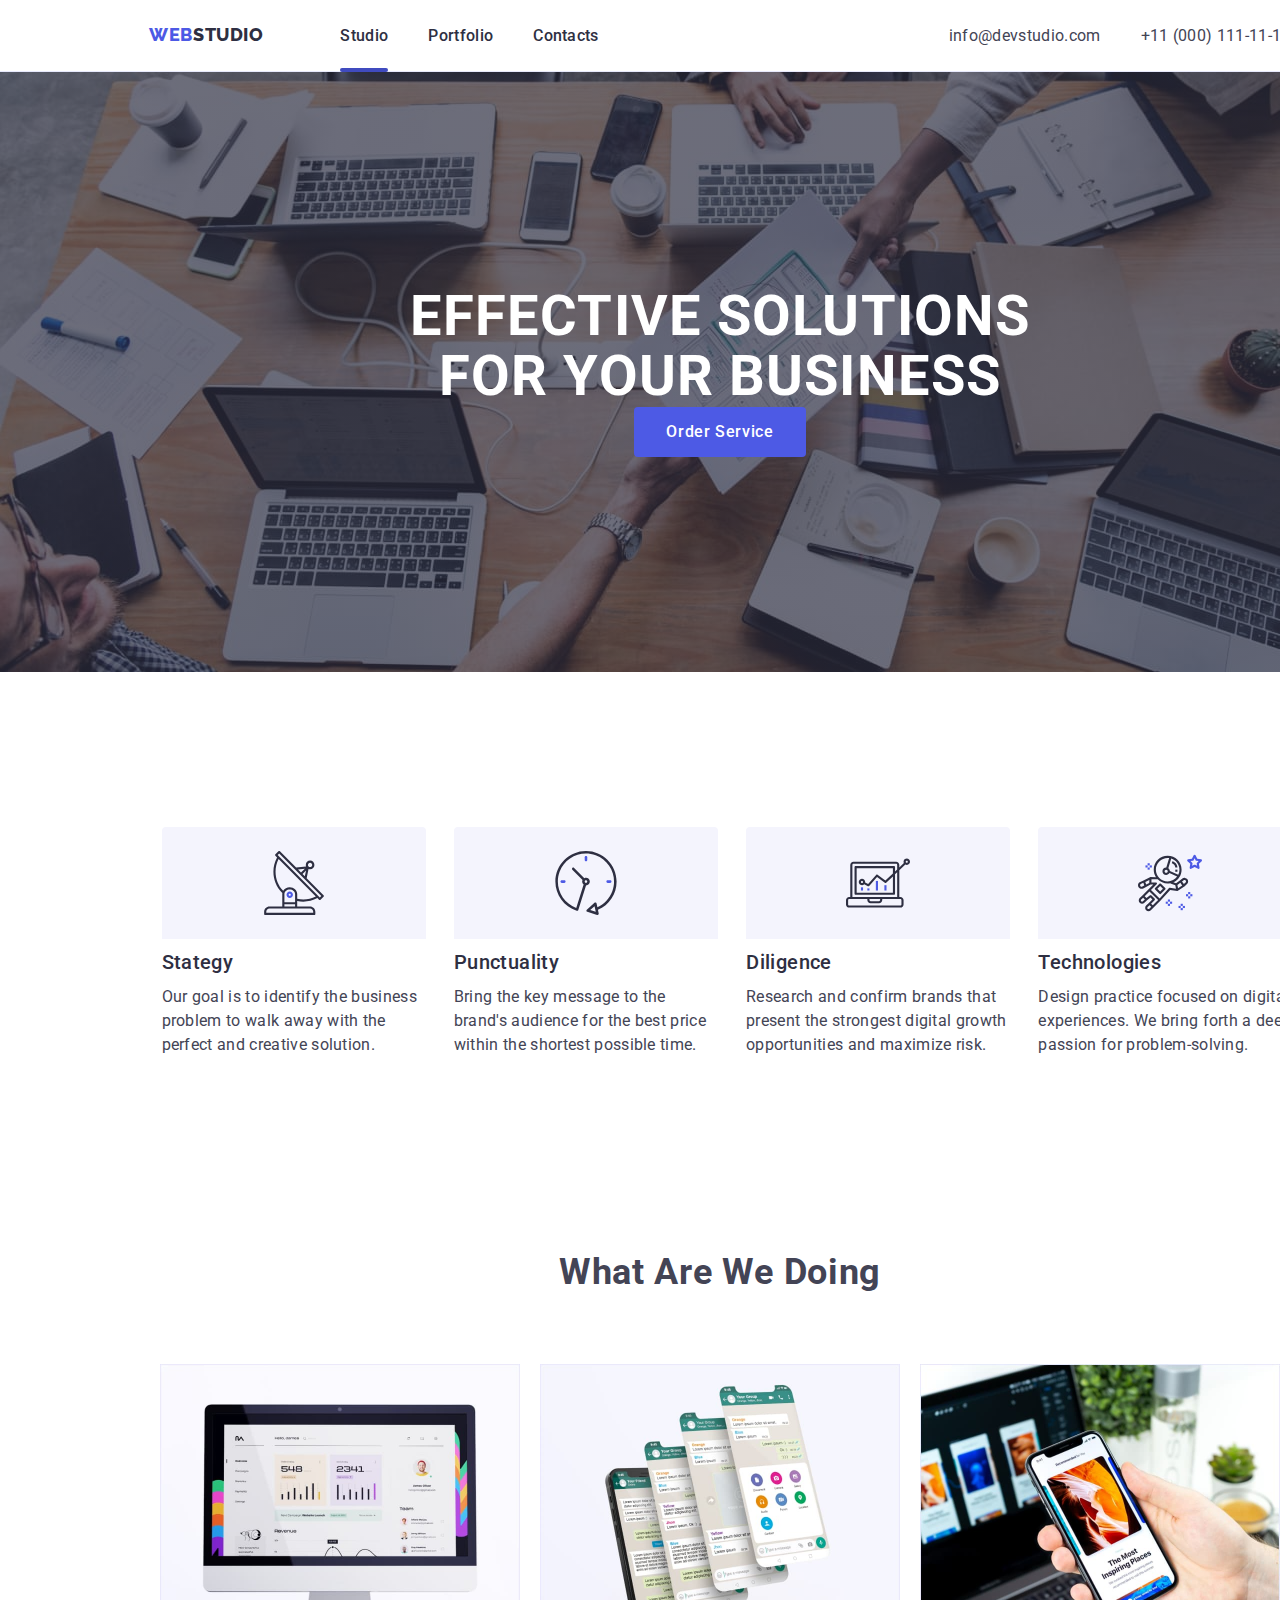
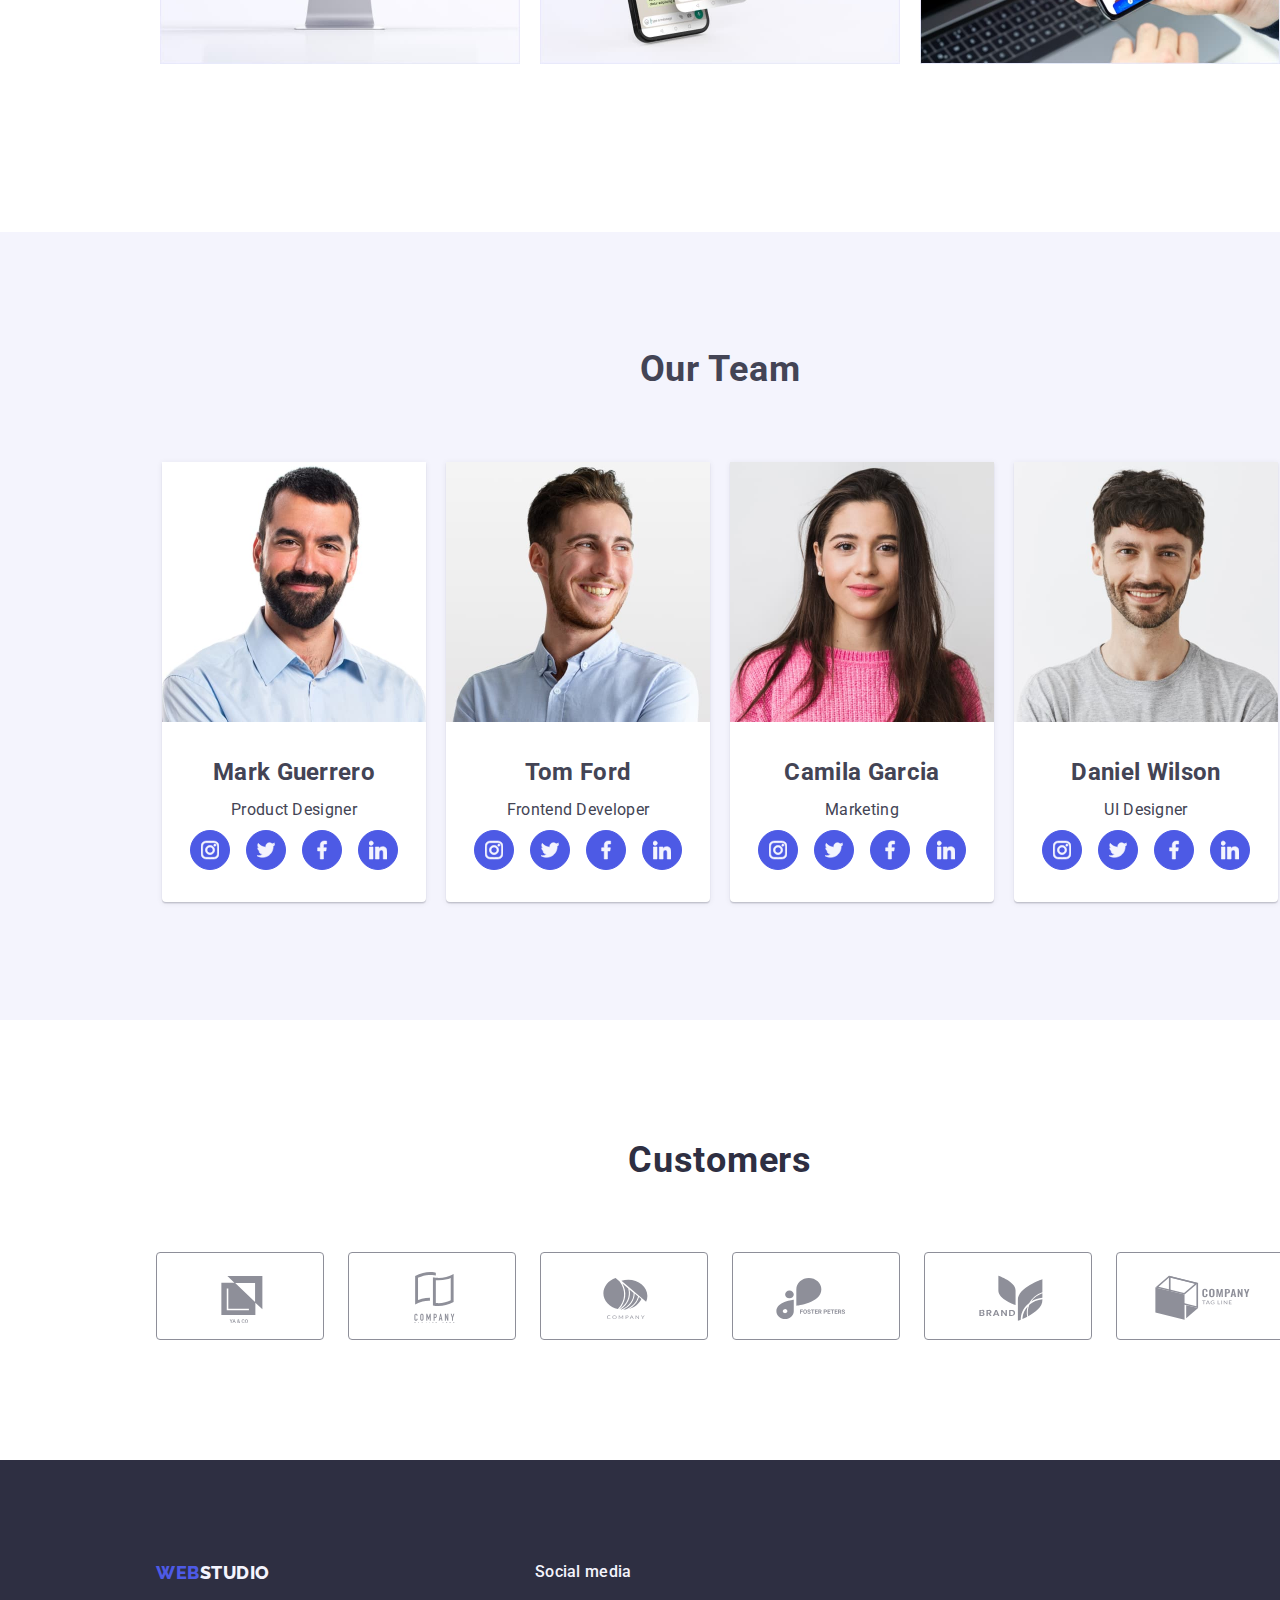
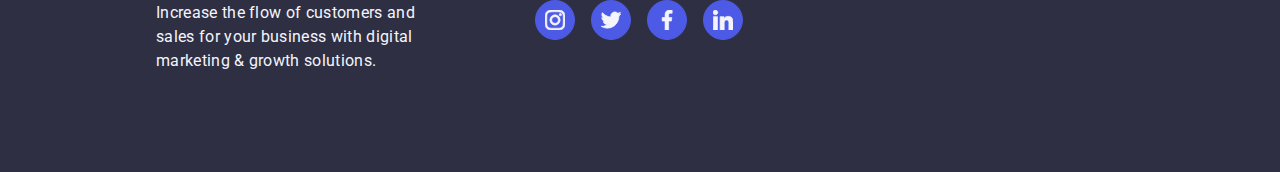
==== index.html @ 55adcffd "Initial commit" ====
<!DOCTYPE html>
<html lang="en">
<head>
    <meta charset="UTF-8">
    <meta name="viewport" content="width=device-width, initial-scale=1.0">
        <title>WebStudio</title>
        <link href="https://fonts.googleapis.com/css2?family=Raleway:wght@800&family=Roboto:wght@400;500;700;900&display=swap" rel="stylesheet">
        
        <link rel="stylesheet" href="https://cdnjs.cloudflare.com/ajax/libs/modern-normalize/2.0.0/modern-normalize.min.css"/>

        <link rel="stylesheet" href="./css/style.css">
    </head>
    <body>
    <header>
        <div class="navigation">
            <nav class="nav-parent">
            <!-- logo -->
                <a href="index.html" target="_parent" class="logo"
                ><span>WEB</span
                    ><span>STUDIO</span></a>
            <!-- navigation -->
            <ul class="nav-list">
                <li>
                    <a href="index.html" target="_parent" class="link nav-link-active"
                    >Studio</a>
                    <div class="underline"></div>
                </li>
                <li>
                    <a href="portfolio.html" target="_parent" class="link nav-link"
                    >Portfolio</a>
                    <div class="underline"></div>
                </li>
                <li>
                    <a href="contact.html" target="_parent" class="link nav-link"
                    >Contacts</a>
                    <div class="underline"></div>
                </li>
            </ul>
            </nav>
            <!-- navigation contact -->
            <ul class="nav-contact">
                <li>
                    <a href="mailto:info@devstudio" target="_parent" class="link"
                    >info@devstudio.com</a>
                </li>
                <li>
                    <a href="tel:+110001111111" target="_parent" class="link"
                    >+11 (000) 111-11-11</a>
                </li>
            </ul>
        </div>
    </header>
    <!--- Main body of page -->
    <main>
    <section class="hero">
        <h1 class="hero-text">
            Effective Solutions <br>
            for Your Business
        </h1>
        <button type="button" class="hero-btn data-modal-open">Order Service</button>
        <div class="data-modal is-hidden">
            <div class="modal-content">
                <span class="data-modal-close">&times;</span>
                <p>Lorem ipsum dolor sit amet consectetur 
                    adipisicing elit. Modi, deserunt soluta ipsum voluptas 
                    nesciunt facilis harum maiores eius dolor voluptates 
                    recusandae est in et placeat adipisci eaque nostrum 
                    accusamus quia!</p>

            </div>
        </div>
    </section>
    <!--- section 1 -->
    <section class="body-text">
        <ul class="body-text-list">
            <li>
                <div class="body-img">
                    <svg class="icons-body">
                        <use href="./images/icons.svg#icon-antenna" width="64" height="64"></use>
                    </svg>
                </div>
                <h3>Stategy</h3>
                <p>Our goal is to identify the business problem to walk away with the perfect and creative solution.</p>
            </li>
            <li>
                <div class="body-img">
                    <svg class="icons-body">
                        <use href="./images/icons.svg#icon-clock" width="64" height="64"></use>
                    </svg>
                </div>
                <h3>Punctuality</h3>
                <p>Bring the key message to the brand's audience for the best price within the shortest possible time.</p>
            </li>
            <li>
                <div class="body-img">
                    <svg class="icons-body">
                        <use href="./images/icons.svg#icon-diagram" width="64" height="64"></use>
                    </svg>
                </div>
                <h3>Diligence</h3>
                <p>Research and confirm brands that present the strongest digital growth opportunities and maximize risk.</p>
            </li>
            <li>
                <div class="body-img">
                    <svg class="icons-body">
                        <use href="./images/icons.svg#icon-astronaut" width="64" height="64"></use>
                    </svg>
                </div>
                <h3>Technologies</h3>
                <p>Design practice focused on digital experiences. We bring forth a deep passion for problem-solving.</p>
            </li>
        </ul>
    </section>
    <!--- section 2 -->
    <section class="body-feature">
        <h2 class="body-head">What are we doing</h2>
        <ul class="body-feature-list">
            <li>
                <img src="images/computer.jpg" alt="computer" height="300" width="360">
            </li>
            <li>
                <img src="images/cellphone.jpg" alt=" cellphone" height="300" width="360">
            </li>
            <li>
                <img src="images/phone-laptop.jpg" alt="phone-laptop" height="300" width="360">
            </li>
        </ul>
    </section>
    <!--- section 3-->
    <section class="body-team">
        <h2 class="body-head head-team">Our Team</h2>
        <ul class="body-team-list">
            <li class="image-list">
                <img src="images/mark-guerrero.jpg" alt="Mark Guerrero" height="260" width="264">
                <div class="image-disc">
                    <h2>Mark Guerrero</h2>
                    <p>Product Designer</p>
                    <ul class="team-social">
                        <li>
                            <a href="" class="social-icon team-icon">
                                <svg class="icons-team">
                                    <use href="./images/icons.svg#icon-instagram" ></use>
                                </svg>
                            </a>
                        </li>
                        <li>
                            <a href="" class="social-icon team-icon">
                                <svg class="icons-team">
                                    <use href="./images/icons.svg#icon-twitter" ></use>
                                </svg>
                            </a>
                        </li>
                        <li>
                            <a href="" class="social-icon team-icon">
                                <svg class="icons-team">
                                    <use href="./images/icons.svg#icon-facebook" ></use>
                                </svg>
                            </a>
                        </li>
                        <li>
                            <a href="" class="social-icon team-icon">
                                <svg class="icons-team">
                                    <use href="./images/icons.svg#icon-linkedin" ></use>
                                </svg>
                            </a>
                        </li>
                    </ul>
                </div>
            </li>
            <li class="image-list">
                <img src="images/tom-ford.jpg" alt="Tom Ford" height="260" width="264">
                <div class="image-disc">
                    <h2>Tom Ford</h2>
                    <p>Frontend Developer</p>
                    <ul class="team-social">
                        <li>
                            <a href="" class="social-icon team-icon">
                                <svg class="icons-team">
                                    <use href="./images/icons.svg#icon-instagram"></use>
                                </svg>
                            </a>
                        </li>
                        <li>
                            <a href="" class="social-icon team-icon">
                                <svg class="icons-team">
                                    <use href="./images/icons.svg#icon-twitter"></use>
                                </svg>
                            </a>
                        </li>
                        <li>
                            <a href="" class="social-icon team-icon">
                                <svg class="icons-team">
                                    <use href="./images/icons.svg#icon-facebook"></use>
                                </svg>
                            </a>
                        </li>
                        <li>
                            <a href="" class="social-icon team-icon">
                                <svg class="icons-team">
                                    <use href="./images/icons.svg#icon-linkedin"></use>
                                </svg>
                            </a>
                        </li>
                    </ul>
                </div>
            </li>
            <li class="image-list">
                <img src="images/camila-garcia.jpg" alt="Camila Garcia" height="260" width="264">
                <div class="image-disc">
                    <h2>Camila Garcia</h2>
                    <p>Marketing</p>
                    <ul class="team-social">
                        <li>
                            <a href="" class="social-icon team-icon">
                                <svg class="icons-team">
                                    <use href="./images/icons.svg#icon-instagram"></use>
                                </svg>
                            </a>
                        </li>
                        <li>
                            <a href="" class="social-icon team-icon">
                                <svg class="icons-team">
                                    <use href="./images/icons.svg#icon-twitter"></use>
                                </svg>
                            </a>
                        </li>
                        <li>
                            <a href="" class="social-icon team-icon">
                                <svg class="icons-team">
                                    <use href="./images/icons.svg#icon-facebook"></use>
                                </svg>
                            </a>
                        </li>
                        <li>
                            <a href="" class="social-icon team-icon">
                                <svg class="icons-team">
                                    <use href="./images/icons.svg#icon-linkedin"></use>
                                </svg>
                            </a>
                        </li>
                    </ul>
                </div>
            </li>
            <li class="image-list">
                <img src="images/daniel-wilson.jpg" alt="Daniel Wilson" height="260" width="264">
                <div class="image-disc">
                    <h2>Daniel Wilson</h2>
                    <p>UI Designer</p>
                    <ul class="team-social">
                        <li>
                            <a href="" class="social-icon team-icon">
                                <svg class="icons-team">
                                    <use href="./images/icons.svg#icon-instagram"></use>
                                </svg>
                            </a>
                        </li>
                        <li>
                            <a href="" class="social-icon team-icon">
                                <svg class="icons-team">
                                    <use href="./images/icons.svg#icon-twitter"></use>
                                </svg>
                            </a>
                        </li>
                        <li>
                            <a href="" class="social-icon team-icon">
                                <svg class="icons-team">
                                    <use href="./images/icons.svg#icon-facebook"></use>
                                </svg>
                            </a>
                        </li>
                        <li>
                            <a href="" class="social-icon team-icon">
                                <svg class="icons-team">
                                    <use href="./images/icons.svg#icon-linkedin"></use>
                                </svg>
                            </a>
                        </li>
                    </ul>
                </div>
            </li>
        </ul>
    </section>
    <!-- section 4 -->
    <section class="customer-section">
        <div class="customer-container">
            <h2 class="customer-head">customers</h2>
            <ul class="customer-list">
                <li>
                    <svg class="icons-customer">
                        <use href="./images/icons.svg#icon-customer-1" width="104" height="56"></use>
                    </svg>
                </li>
                <li>
                    <svg class="icons-customer">
                        <use href="./images/icons.svg#icon-customer-2" width="104" height="56"></use>
                    </svg>
                </li>
                <li>
                    <svg class="icons-customer">
                        <use href="./images/icons.svg#icon-customer-3" width="104" height="56"></use>
                    </svg>
                </li>
                <li>
                    <svg class="icons-customer">
                        <use href="./images/icons.svg#icon-customer-4" width="104" height="56"></use>
                    </svg>
                </li>
                <li>
                    <svg class="icons-customer">
                        <use href="./images/icons.svg#icon-customer-5" width="104" height="56"></use>
                    </svg>
                </li>
                <li>
                    <svg class="icons-customer">
                        <use href="./images/icons.svg#icon-customer-6" width="104" height="56"></use>
                    </svg>
                </li>
            </ul>
        </div>
    </section>
    </main>
    <!--- Footer -->
    <footer class="footer-page">
        <div class="footer">
            <a href="index.html" target="_parent" class="logo"
            ><span>WEB</span
                ><span>STUDIO</span></a>
            <p> Increase the flow of customers and <br>
                sales for your business with digital <br>
                marketing & growth solutions.
            </p>
        </div>
        <div class="social-container">
            <p class="social-head">Social media</p>
            <ul class="social-list">
                <li>
                    <a href="https://www.instagram.com/" class="social-icon footer-icon" target="_blank">
                        <svg class="icons">
                            <use href="./images/icons.svg#icon-instagram" ></use>
                        </svg>
                    </a>
                </li>
                <li>
                    <a href="https://twitter.com/?lang=en" class="social-icon footer-icon" target="_blank">
                        <svg class="icons">
                            <use href="./images/icons.svg#icon-twitter" ></use>
                        </svg>
                    </a>
                </li>
                <li>
                    <a href="https://www.facebook.com/" class="social-icon footer-icon" target="_blank">
                        <svg class="icons">
                            <use href="./images/icons.svg#icon-facebook" ></use>
                        </svg>
                    </a>
                </li>
                <li>
                    <a href="https://www.linkedin.com/" class="social-icon footer-icon" target="_blank">
                        <svg class="icons">
                            <use href="./images/icons.svg#icon-linkedin"></use>
                        </svg>
                    </a>
                </li>
                
            </ul>
        </div>
    </footer>
    <script src="./js/modal.js"></script>
    </body>
</html>
---- css/style.css ----
:root {
    --IRIS: #4D5AE5;
    --OCEAN: #404BBF;
    --button: #2f3eec;
    --NAVY-BLUE: #2E2F42;
    --CLOUD: #F4F4FD;
    --WHITE: #FFF;
    --SLATE: #434455;
    --ACTIVE: #ff0000;
    --CORNFLOWER: #E7E9FC;
    --GREY: rgba(46, 47, 66, 0.70);
    --GREEN: #31D0AA;
    --LIGHT-SLATE: #8E8F99;
    --DAIRY: #FCFCFC;
}

* {
    margin: 0;
    padding: 0;
}

/* start of general styling */
body {
    font-family: "Roboto", sans-serif;
    font-size: 16px;
    font-weight: 400;
    color: var(--SLATE);
    line-height: 1.5;
    letter-spacing: 0.32px;
    width: 1440px;
    /* height: 3200px; */
    margin: auto;
}

.logo {
    font-family: "Raleway", sans-serif;
    text-decoration: none;
    font-size: 18px;
    font-weight: 800;
    line-height: 1.16;
    letter-spacing: 0.54px;
    text-transform: uppercase;
}

.logo span:nth-child(1) {
    color: var(--IRIS);
}

.logo span:nth-child(2) {
    color: var(--NAVY-BLUE);
}

.nav-list,
.nav-contact,
.customer-list {
    margin: 0;
    list-style: none;
    padding-left: 0;
}

.nav-list .link {
    color: var(--NAVY-BLUE);
    text-decoration: none;
    font-weight: 500;
}

.nav-contact .link {
    color: var(--SLATE);
    text-decoration: none;
}

.link:hover,
.link:focus {
    color: var(--OCEAN);
    cursor: pointer;
    transition: 250ms ease-in-out;
    transition-timing-function: cubic-bezier(0.4, 0, 0.2, 1);
}

/* .nav-list {
    height: 48px;
} */

/* option 1 with margin-top 24px*/
/* .nav-list li {
    position: relative;
    overflow: hidden;
    margin: 0 auto;
}
.underline {
    position: absolute;
    width: 100%;
    height: 4px;
    bottom: 0;
    left: 0;
    border-radius: 2px;
    background: var(--OCEAN);
    transform: translatey(100%);
    transition: transform 250ms ease-in-out;
    transition-timing-function: cubic-bezier(0.4, 0, 0.2, 1);
}

.nav-list li:hover .underline {
    transform: translatey(0);
} */

/* option 2 */
.nav-link:hover {
    padding-bottom: 23px;
    border-radius: 2px;
    border-bottom: 4px solid var(--OCEAN);
    transition: transform 250ms ease-in-out;
    transition-timing-function: cubic-bezier(0.4, 0, 0.2, 1);
}

/* option 3 with margin-top 24px*/
/* .underline {
    display: flex;
    flex-direction: column; 
    gap: 20px;
    margin: 0;
    padding: 0;
}

.line {
    height: 4px;
    width: 100%;
    border-radius: 2px;
    background-color: var(--OCEAN);
    transition: transform 250ms ease-in-out;
    transition-timing-function: cubic-bezier(0.4, 0, 0.2, 1);
    visibility: hidden;
}
.underline:hover .line {
    visibility: visible;
} */

.nav-link-active::after {
    position: relative;
    content: " ";
    display: flex;
    height: 4px;
    width: 100%;
    top: 20px;
    border-radius: 2px;
    background-color: var(--OCEAN);
}

.hero {
    /* background: var(--GREY); */
    /* background-blend-mode: darken; */
    background-image: linear-gradient(to top, var(--GREY), var(--GREY)), url(../images/people-office.jpg);
}

.hero-text {
    color: var(--WHITE);
    text-align: center;
    font-size: 56px;
    font-weight: 700;
    line-height: 1.07;
    letter-spacing: 1.12px;
}

.hero-btn {
    border: none;
    color: var(--WHITE);
    border-radius: 4px;
    background: var(--IRIS);
    font-weight: 500;
    letter-spacing: 0.64px;
}

.hero-btn:hover,
.hero-btn:focus {
    background-color: var(--OCEAN);
    cursor: pointer;
    transition: 250ms ease-in-out;
    transition-timing-function: cubic-bezier(0.4, 0, 0.2, 1);
}

.body-text-list,
.body-feature-list,
.body-team-list {
    list-style: none;
    padding-left: 0;
}

.body-text-list h3 {
    color: var(--NAVY-BLUE);
    font-size: 20px;
    font-weight: 500;
    letter-spacing: 0.4px;
}

.body-head {
    font-size: 36px;
    font-weight: 700;
    line-height: 1.11;
    letter-spacing: 0.72px;
    text-transform: capitalize;
    text-align: center;
}

.customer-head {
    color: var(--NAVY-BLUE, #2E2F42);
    text-align: center;
    font-family: Roboto;
    font-size: 36px;
    font-weight: 700;
    line-height: 1.111;
    letter-spacing: 0.72px;
    text-transform: capitalize;
}

.footer-page,
.footer-page span:nth-child(2) {
    background-color: var(--NAVY-BLUE);
    color: var(--CLOUD);
}

.social-icon {
    display: flex;
    height: 40px;
    width: 40px;
    background-color: var(--IRIS);
    border: 1px solid var(--IRIS);
    border-radius: 50%;
    align-items: center;
    justify-content: center;
}

/* end of general styling */

/* start of navigation positioning */
.navigation {
    display: flex;
    height: 72px;
    flex-shrink: 0;
    border-bottom: 1px solid var(--CORNFLOWER);
    background: var(--WHITE);
    align-items: center;
    justify-content: center;
}

.nav-parent {
    display: flex;
    align-items: center;
    /* justify-content: center; */
}

.logo {
    display: flex;
    align-items: center;
    flex-shrink: 0;
}

.nav-list {
    display: flex;
    margin-top: 4px;
    /* align-items: center; */
    gap: 40px;
    padding-inline-start: 76px;
}

.nav-contact {
    display: flex;
    padding-inline-start: 350px;
    gap: 40px;
}

/* end of navigation positioning */

/* start of hero section */
.hero {
    display: flex;
    align-items: center;
    justify-content: center;
    flex-direction: column;
    text-transform: uppercase;
    width: 1440px;
    height: 600px;
    flex-shrink: 0;
}

.hero-btn {
    display: inline-flex;
    padding: 16px 32px;
    align-items: flex-start;
    gap: 10px;
}

/* end of hero section */

/* start of section 1 */
.body-text {
    display: flex;
    height: 300px;
    align-items: center;
    justify-content: center;
    background-color: var(--WHITE);
    margin: 120px 0 120px 0;
}

.body-text-list li {
    display: inline-flex;
    flex-direction: column;
    padding-left: 24px;
    gap: 8px;
}

.body-text-list li h3,
.body-text-list li p {
    margin: 0;
    width: 264px;
}

.body-img {
    display: flex;
    justify-content: center;
    width: 264px;
    height: 112px;
    border-radius: 4px 4px 0 0;
    background: var(--CLOUD);
}

.icons-body {
    display: inline-flex;
    padding: 24px 100px;
}

/* end of section 1 */

/* start of section 2 */
.body-feature {
    display: flex;
    height: 500px;
    align-items: center;
    justify-content: center;
    flex-direction: column;
    background-color: var(--WHITE);
    margin: 120px 0 120px;
}

.body-feature h2 {
    padding-bottom: 72px;
}

.body-feature-list {
    display: inline-flex;
    gap: 20px;
}

/* end of section 2 */

/* start of section 3 */
.body-team {
    display: flex;
    height: 788px;
    align-items: center;
    justify-content: center;
    flex-direction: column;
    background-color: var(--CLOUD);
}

.head-team {
    margin-bottom: 72px;
}

.body-team-list {
    display: inline-flex;
    text-align: center;
    gap: 20px;
}

.image-list {
    display: inline-flex;
    padding-bottom: 0px;
    flex-direction: column;
    align-items: center;

    border-radius: 0px 0px 4px 4px;
    background: var(--WHITE, #FFF);
    box-shadow: 0px 2px 1px 0px rgba(46, 47, 66, 0.08),
        0px 1px 1px 0px rgba(46, 47, 66, 0.16),
        0px 1px 6px 0px rgba(46, 47, 66, 0.08);
}

.image-disc {
    display: inline-flex;
    margin: 32px 0;
    width: 232px;
    flex-direction: column;
    justify-content: center;
    align-items: center;
    gap: 8px;
}

.image-disc h2,
.image-disc p {
    display: inline-flex;
    flex-direction: column;
    margin: 0;
}

.team-social {
    display: flex;
    padding: 0;
    margin: 0;
    gap: 16px;
    list-style: none;
}

.icons-team {
    padding: 10px;
    fill: var(--CLOUD);
    width: 40px;
    height: 40px;
    stroke: var(--CLOUD);
    box-shadow: none;
    align-items: center;
    margin: 0px;
}

.team-icon:hover {
    cursor: pointer;
    background-color: var(--OCEAN);
    border-color: var(--OCEAN);
    transition: 250ms ease-in-out;
    transition-timing-function: cubic-bezier(0.4, 0, 0.2, 1);
}

/* end of section 3 */

/* start of customer section */
.customer-container {
    display: flex;
    justify-content: center;
    flex-direction: column;
    margin: 120px 156px 120px 156px;
    gap: 72px;
}

.customer-list {
    display: inline-flex;
    justify-content: center;
    gap: 24px;
}

.customer-list li {
    display: inline-flex;
    width: 168px;
    height: 88px;
    flex-shrink: 0;
    border-radius: 4px;
    border: 1px solid var(--LIGHT-SLATE);
}

.icons-customer {
    padding: 16px 32px;
    width: auto;
    height: auto;
    fill: var(--LIGHT-SLATE);
}

.icons-customer:hover,
.customer-list li:hover {
    border-color: var(--OCEAN);
    cursor: pointer;
    fill: var(--OCEAN);
    transition: 250ms ease-in-out;
    transition-timing-function: cubic-bezier(0.4, 0, 0.2, 1);
}

/* end of customer section */

/* start of footer */
.footer-page {
    display: flex;
    height: 312px;
    padding-inline-start: 156px;
    padding-inline-end: 156px;
}

.footer {
    display: flex;
    flex-direction: column;
    padding-top: 101.5px;
    gap: 16px;
}

.logo {
    display: inline-flex;
    height: 24px;
    width: 115px;
}

.social-container {
    display: inline-flex;
    flex-direction: column;
    gap: 16px;
    padding-top: 100px;
    padding-left: 120px;
}

.social-head {
    font-weight: 500;
    line-height: 1.5;
    letter-spacing: 0.32px;
    padding: 0;
    margin: 0;
}

.social-list {
    display: flex;
    padding: 0;
    margin: 0;
    gap: 16px;
    list-style: none;
}

.footer-icon:hover {
    cursor: pointer;
    background-color: var(--GREEN);
    border-color: var(--GREEN);
    transition: 250ms ease-in-out;
    transition-timing-function: cubic-bezier(0.4, 0, 0.2, 1);
}

.icons {
    fill: var(--CLOUD);
    width: 20px;
    height: 20px;
    stroke: var(--CLOUD);
    margin: 0px;
}

/* end of footer */

/* start general styling for Portfolio page */
/* .portfolio {
    height: 1900px;
} */
.nav-btn button {
    font-weight: 500;
    text-transform: capitalize;
    color: var(--IRIS);
    padding: 12px 24px;

    border-radius: 4px;
    border: 1px solid var(--CORNFLOWER);
    background: var(--CLOUD);
}

.nav-btn button:hover {
    color: var(--WHITE);
    background-color: var(--IRIS);
    transition: 250ms ease-in-out;
    transition-timing-function: cubic-bezier(0.4, 0, 0.2, 1);
}

.picture-parent {
    list-style: none;
}

.picture-list h3 {
    font-size: 20px;
    font-weight: 500;
    color: var(--NAVY-BLUE);
    line-height: 1.2;
    letter-spacing: 0.4px;
}

.picture-list {
    border: 1px solid var(--CORNFLOWER);
    background: var(--WHITE);
}

/* end of general styling for Portfolio page */

/* start of nav button */
.nav-btn {
    display: flex;
    align-items: center;
    justify-content: center;
    gap: 24px;

    margin-top: 96px;
    margin-left: 427px;
    margin-right: 427px;
    margin-bottom: 72px;
}

/* end of nav button */

/* start of picture list */
.picture-container {
    display: flex;
    flex-direction: column;
    padding-bottom: 72px;
}

.picture-parent {
    display: flex;
    align-items: center;
    justify-content: center;
    padding-left: 156px;
    padding-right: 156px;
    gap: 24px;
    margin: 0;
    padding-bottom: 48px;
}

.list-disc {
    display: inline-flex;
    align-items: flex-start;
    justify-content: center;
    flex-direction: column;
    padding: 0px 16px;
    padding-top: 32px;
    padding-bottom: 32px;
    gap: 8px;
    height: 56px;
    width: 328px;
}

.list-disc h3,
.list-disc p {
    margin: 0;
}

.box {
    position: relative;
    height: 300px;
    width: 360px;
    margin: 0 auto;
    overflow: hidden;
}

.overlay {
    position: absolute;
    background-color: rgba(0, 0, 255, 0.5);
    top: 0;
    left: 0;
    height: 100%;
    width: 100%;
    transform: translatey(100%);
    transition: transform 250ms ease-in-out;
    transition-timing-function: cubic-bezier(0.4, 0, 0.2, 1);
}

.box:hover .overlay {
    transform: translatey(0);
}

.overlay p {
    color: var(--CLOUD);
    padding: 40px 32px 164px 32px;
    width: 296px;
}

/* end of picture list */

/* start of modal script */
.data-modal {
    display: flex;
    background-color: var(--GREY);
    position: fixed;
    left: 0;
    top: 0;
    right: 0;
    bottom: 0;
    margin: auto;
}

.is-hidden {
    display: flex;
    position: fixed;
    left: 0;
    top: 0;
    right: 0;
    bottom: 0;
    margin: auto;
    visibility: hidden;
}

.modal-content {
    margin: auto;
    position: relative;
    width: 408px;
    height: 584px;
    border-radius: 4px;
    background-color: var(--DAIRY);
    box-shadow: 0px 2px 1px 0px rgba(0, 0, 0, 0.20), 
                0px 1px 3px 0px rgba(0, 0, 0, 0.12), 
                0px 1px 1px 0px rgba(0, 0, 0, 0.14);
}

.data-modal-close {
    color: rgba(46, 47, 66, 1);
    float: right;
    display: flex;
    align-items: center;
    justify-content: center;
    font-size: 20px;
    margin: 24px 24px 0 0;
    background-color: var(--CORNFLOWER);
    width: 24px;
    height: 24px;
    border-radius: 50%;
    border: 1px solid --GREY;
}

.data-modal-close:hover,
.data-modal-close:focus {
    cursor: pointer;
}
/* end of modal script */
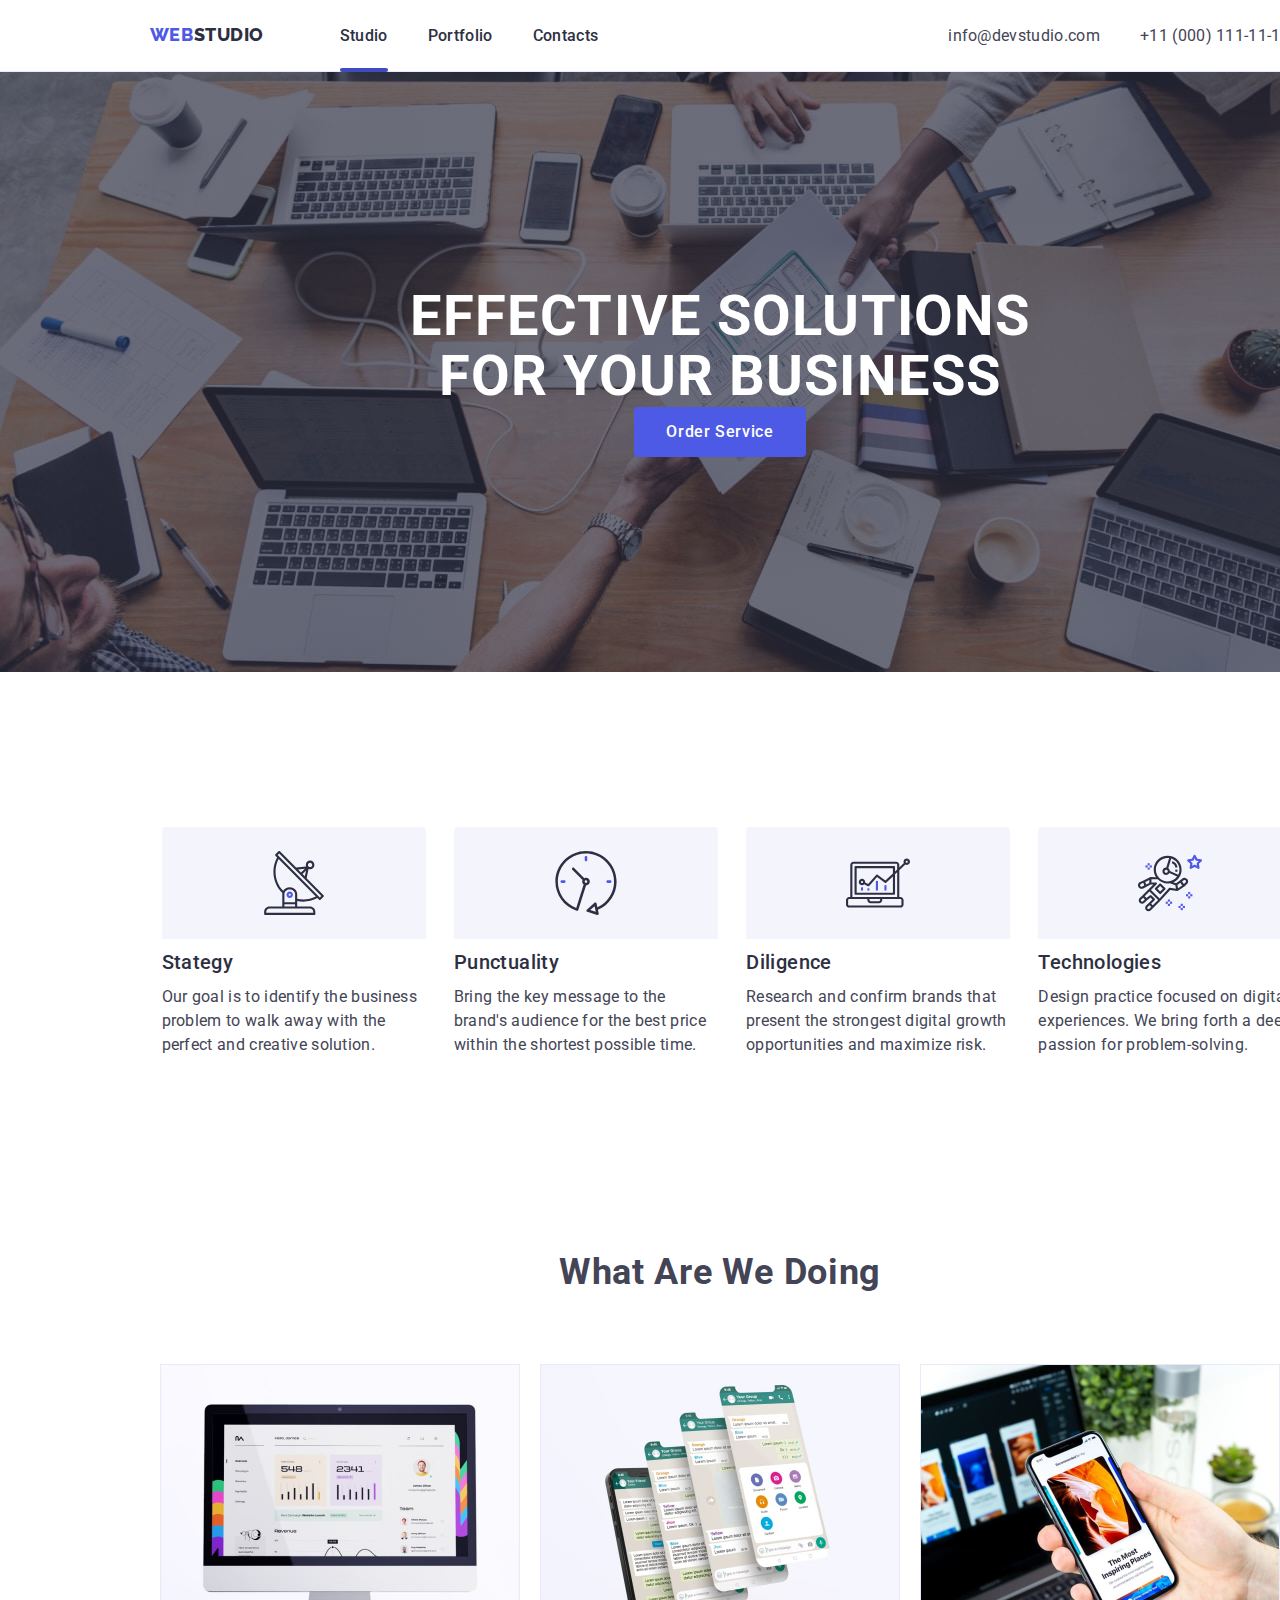
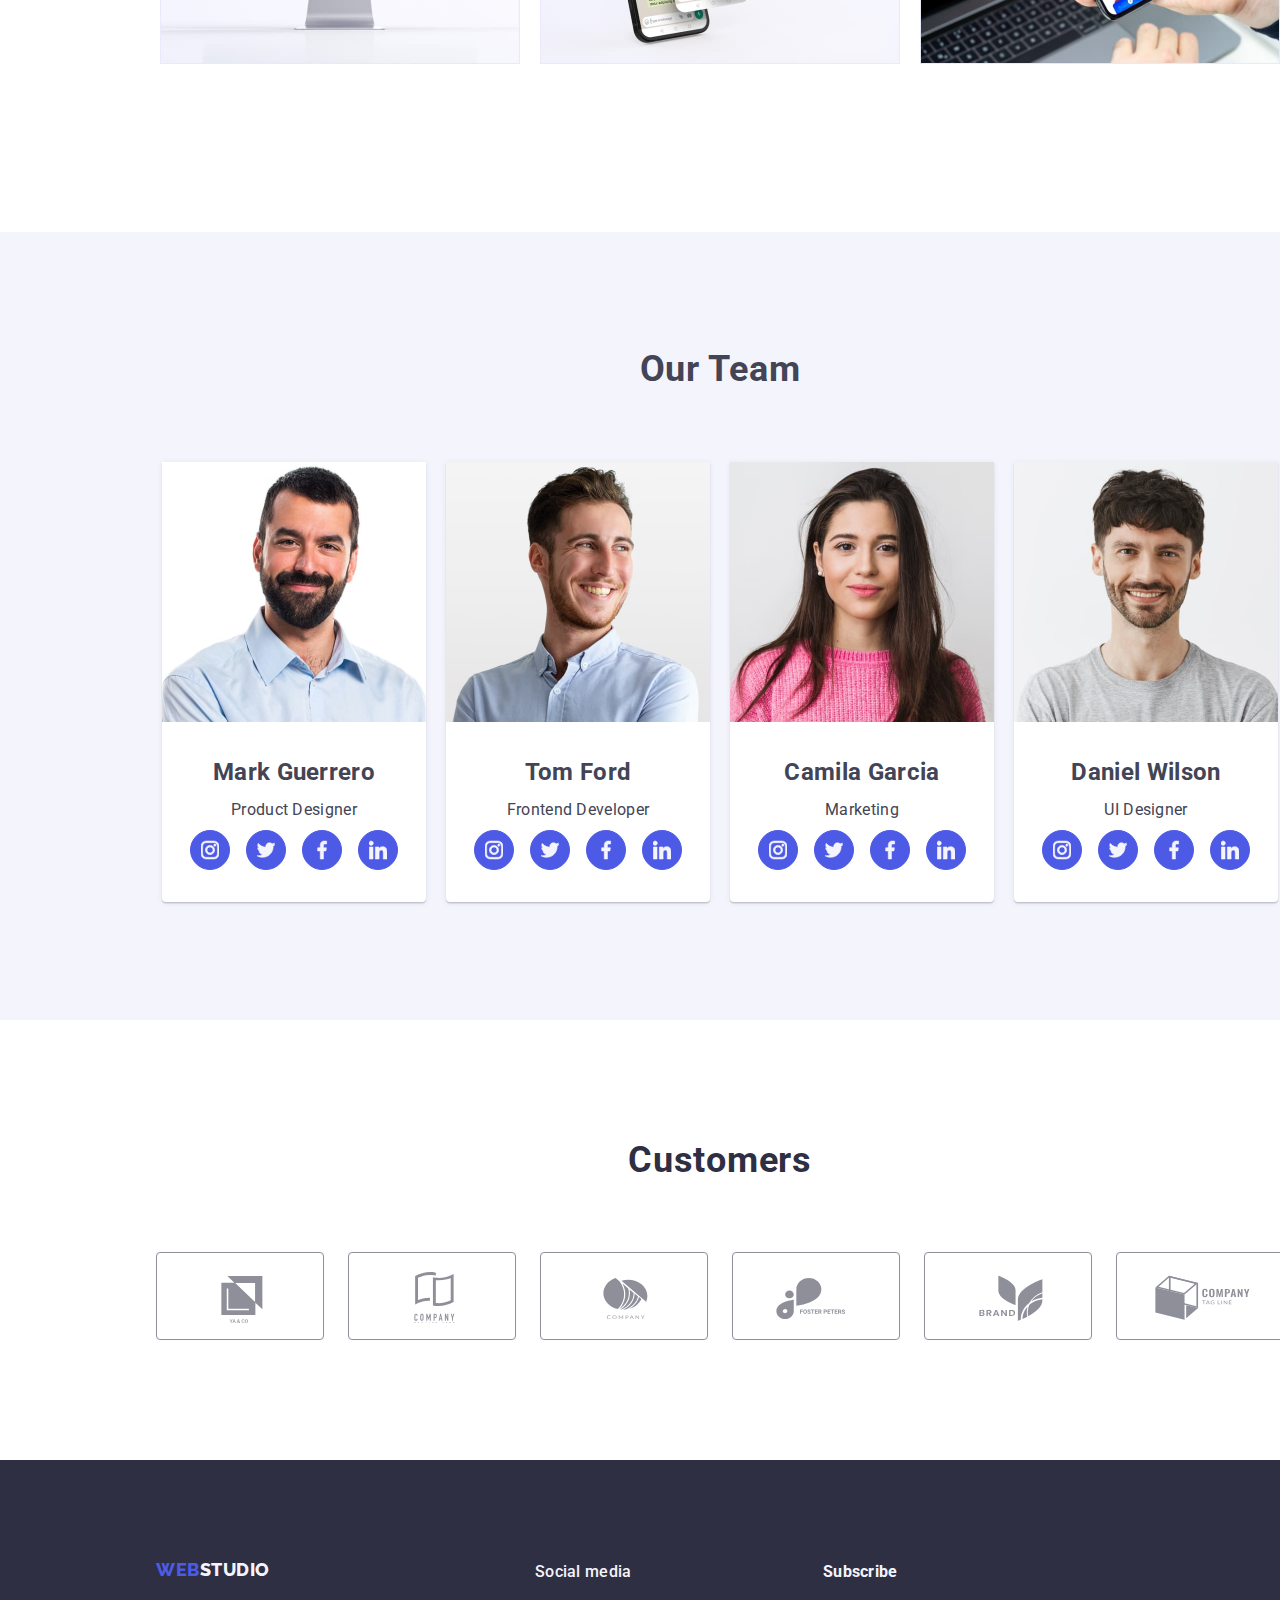
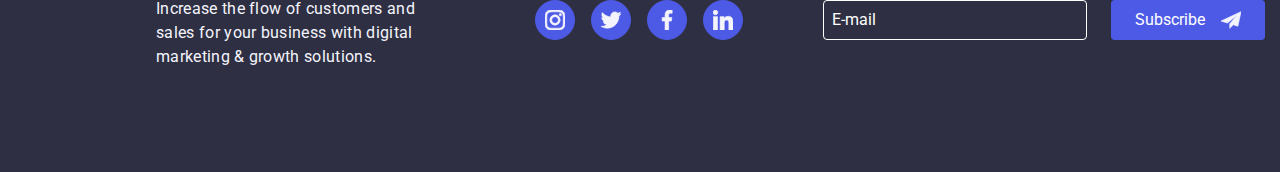
==== commit 55b145c5: "modal" ====
--- a/index.html
+++ b/index.html
@@ -60,13 +60,42 @@
         <button type="button" class="hero-btn data-modal-open">Order Service</button>
         <div class="data-modal is-hidden">
             <div class="modal-content">
-                <span class="data-modal-close">&times;</span>
-                <p>Lorem ipsum dolor sit amet consectetur 
-                    adipisicing elit. Modi, deserunt soluta ipsum voluptas 
-                    nesciunt facilis harum maiores eius dolor voluptates 
-                    recusandae est in et placeat adipisci eaque nostrum 
-                    accusamus quia!</p>
+                <!-- <span class="data-modal-close">&times;</span> -->
+                <div class="data-modal-close">
+                    <svg class="icon-hero circle">
+                        <use href="./images/icons.svg#icon-close-circle" height="24" width="24"></use>
+                    </svg>
+                    <svg class="icon-hero">
+                        <use href="./images/icons.svg#icon-close" height="8" width="8"></use>
+                    </svg>
+                </div>
+            <div class="contac">
+                <p>Leave your contacts and we will call you back</p>
+                <form action="">
+                    <label for="name">
+                        name
+                        <input type="text">
+                        <svg>
+                            <use href="./images/icons.svg#icon-person" height="30" width="30"></use>
+                        </svg>
+                    </label>
 
+                    <label for="phone">
+                        phone
+                        <input type="number">
+                        
+                    </label>
+
+                    <label for="email">
+                        e-mail
+                        <input type="email">
+                    </label>
+
+                    <label for="comment">
+                        <textarea name="comment" id="" cols="30" rows="10"></textarea>
+                    </label>
+                </form>
+            </div>
             </div>
         </div>
     </section>
@@ -330,6 +359,8 @@
                 marketing & growth solutions.
             </p>
         </div>
+        
+        <!-- socials -->
         <div class="social-container">
             <p class="social-head">Social media</p>
             <ul class="social-list">
@@ -364,6 +395,22 @@
                 
             </ul>
         </div>
+        <!-- end of social -->
+
+        <!-- start of subscribe -->
+        <div class="subscribe-container">
+            <h4>subscribe</h4>
+            <form action="" class="form-container">
+                <input type="email" placeholder="E-mail" class="input-email" required>
+                <button type="submit" class="subscribe-btn">
+                    <p>subscribe</p>
+                    <svg class="icons">
+                        <use href="./images/icons.svg#icon-subscribe"></use>
+                    </svg>
+                </button>
+            </form>     
+        </div>
+        <!-- end of subscribe -->
     </footer>
     <script src="./js/modal.js"></script>
     </body>
--- a/css/style.css
+++ b/css/style.css
@@ -477,29 +477,30 @@
 .footer-page {
     display: flex;
     height: 312px;
+    flex-direction: row;
     padding-inline-start: 156px;
     padding-inline-end: 156px;
+    padding-top: 100px;
+
 }
 
 .footer {
-    display: flex;
-    flex-direction: column;
-    padding-top: 101.5px;
+    display: inline-flex;
+    flex-direction: column;
     gap: 16px;
 }
 
-.logo {
+/* .logo {
     display: inline-flex;
     height: 24px;
     width: 115px;
-}
+} */
 
 .social-container {
     display: inline-flex;
     flex-direction: column;
     gap: 16px;
-    padding-top: 100px;
-    padding-left: 120px;
+    margin-inline-start: 120px;
 }
 
 .social-head {
@@ -534,6 +535,42 @@
     margin: 0px;
 }
 
+.subscribe-container {
+    text-transform: capitalize;
+    margin-inline-start: 80px;
+}
+.subscribe-container h4 {
+    margin-bottom: 16px;
+}
+.form-container {
+    display: flex;
+    gap: 24px;
+}
+.input-email {
+    width: 264px;
+    height: 40px;
+    border-radius: 4px;
+    border: 1px solid var(--WHITE) ;
+    padding: 16px 8px;
+    background: transparent;
+}
+.input-email::placeholder {
+    color: var(--WHITE);
+}
+
+.subscribe-btn {
+    display: flex;
+    gap: 16px;
+    background-color: var(--IRIS);
+    border-radius: 4px;
+    padding: 8px 24px;
+    justify-content: center;
+    align-items: center;
+    color: var(--WHITE);
+    border: none;
+    cursor: pointer;
+    text-transform: capitalize;
+}
 /* end of footer */
 
 /* start general styling for Portfolio page */
@@ -696,6 +733,13 @@
 }
 
 .data-modal-close {
+    display: flex;
+}
+
+.circle {
+    fill: var(--CORNFLOWER);
+}
+/* .data-modal-close {
     color: rgba(46, 47, 66, 1);
     float: right;
     display: flex;
@@ -708,7 +752,7 @@
     height: 24px;
     border-radius: 50%;
     border: 1px solid --GREY;
-}
+} */
 
 .data-modal-close:hover,
 .data-modal-close:focus {
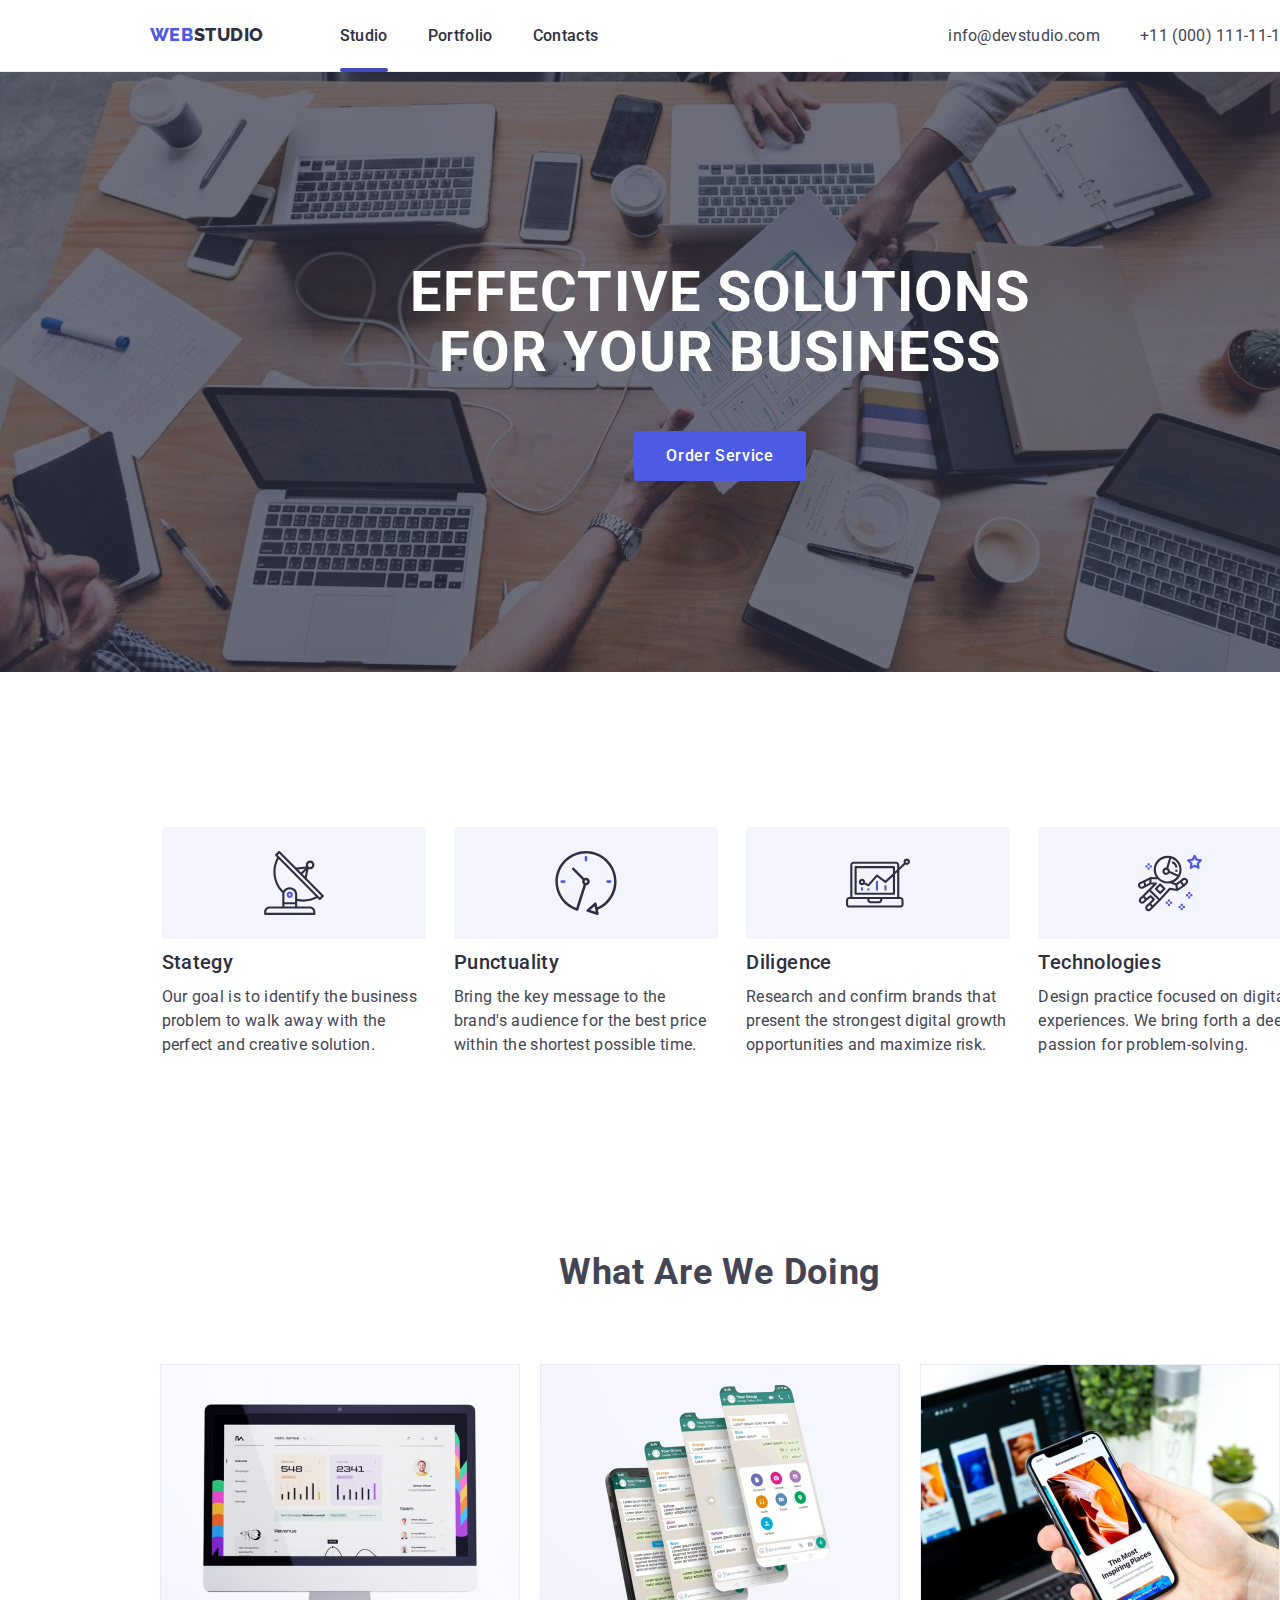
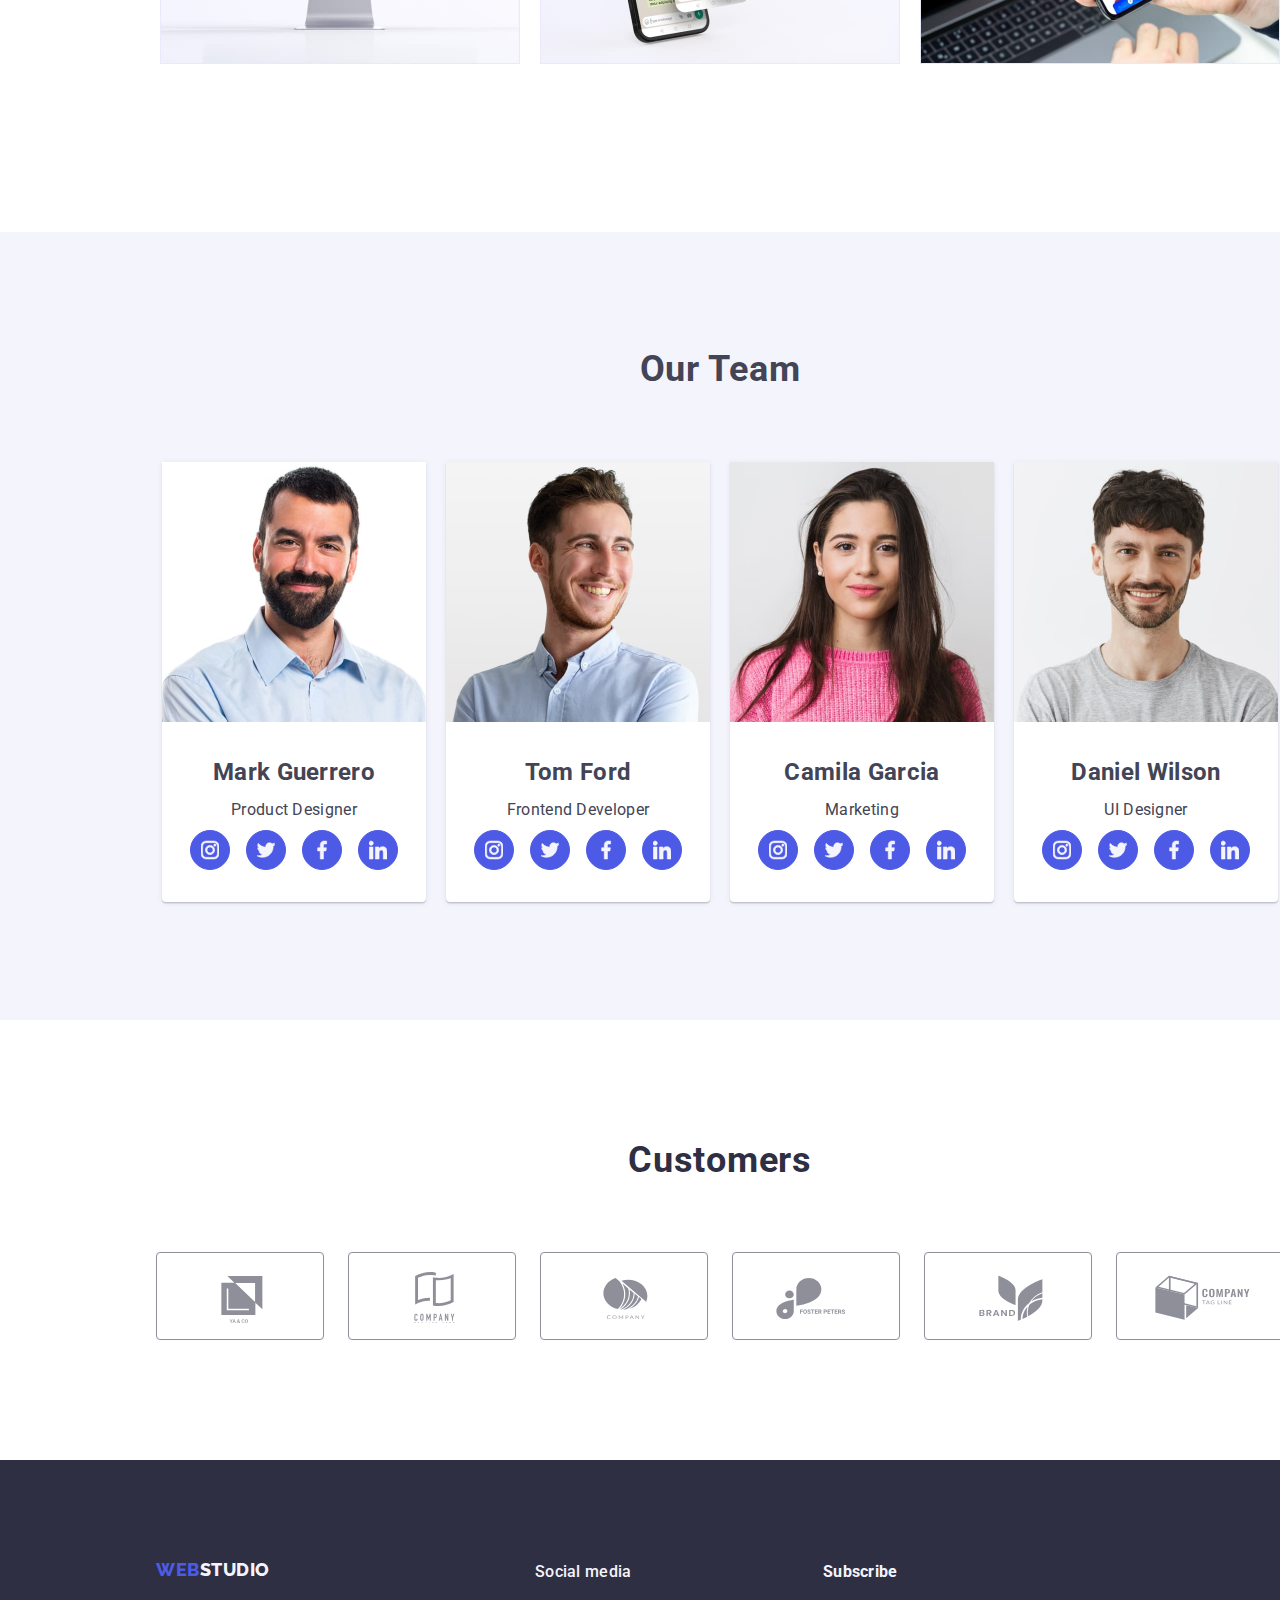
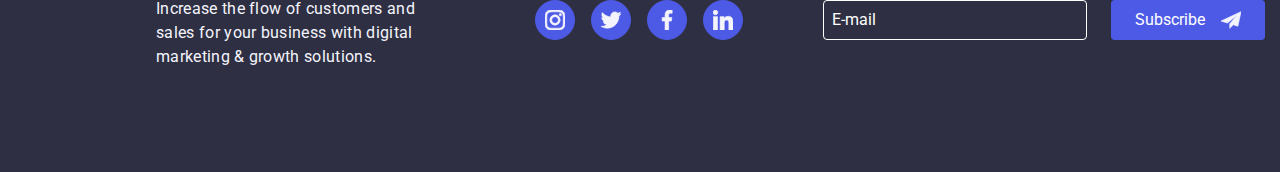
==== commit 9d7082e2: "modal" ====
--- a/index.html
+++ b/index.html
@@ -61,41 +61,41 @@
         <div class="data-modal is-hidden">
             <div class="modal-content">
                 <!-- <span class="data-modal-close">&times;</span> -->
-                <div class="data-modal-close">
-                    <svg class="icon-hero circle">
-                        <use href="./images/icons.svg#icon-close-circle" height="24" width="24"></use>
-                    </svg>
-                    <svg class="icon-hero">
-                        <use href="./images/icons.svg#icon-close" height="8" width="8"></use>
-                    </svg>
-                </div>
-            <div class="contac">
-                <p>Leave your contacts and we will call you back</p>
-                <form action="">
-                    <label for="name">
-                        name
-                        <input type="text">
-                        <svg>
-                            <use href="./images/icons.svg#icon-person" height="30" width="30"></use>
+                <button type="button" class="data-modal-close">
+                    <svg width="8" height="8">
+                        <use href="./images/icons.svg#icon-close"></use>
+                    </svg>
+                </button>
+                <h4 class="contacts-label">Leave your contacts and we will call you back</h4>
+                <form action="" class="input-container">
+                    <label for="" class="input-contacts">
+                        <span>name</span>
+                        <input type="text" class="input-box" placeholder="Full Name">
+                        <svg width="18" height="18" class="icon-person">
+                            <use href="./images/icons.svg#icon-person"></use>
                         </svg>
                     </label>
-
-                    <label for="phone">
-                        phone
-                        <input type="number">
+                    <label for="" class="input-contacts">
+                        <span>phone</span>
+                        <input type="tel" class="input-box" placeholder="Phone number">
+                        <svg width="18" height="18" class="icon-person">
+                            <use href="./images/icons.svg#icon-phone"></use>
+                        </svg>
+                    </label>
+                    <label for="" class="input-contacts">
+                        <span>email</span>
+                        <input type="text" class="input-box" placeholder="Email">
+                        <svg width="18" height="18" class="icon-person">
+                            <use href="./images/icons.svg#icon-email"></use>
+                        </svg>
+                    </label>
+                    </label>
+                    <label for="" class="input-contacts">
+                        <span>comment</span>
+                        <textarea name="" id="" cols="43" rows="10" placeholder="Text input"></textarea>
                         
                     </label>
-
-                    <label for="email">
-                        e-mail
-                        <input type="email">
-                    </label>
-
-                    <label for="comment">
-                        <textarea name="comment" id="" cols="30" rows="10"></textarea>
-                    </label>
                 </form>
-            </div>
             </div>
         </div>
     </section>
--- a/css/style.css
+++ b/css/style.css
@@ -159,6 +159,8 @@
     font-weight: 700;
     line-height: 1.07;
     letter-spacing: 1.12px;
+    text-transform: uppercase;
+    margin-bottom: 48px;
 }
 
 .hero-btn {
@@ -276,7 +278,6 @@
     align-items: center;
     justify-content: center;
     flex-direction: column;
-    text-transform: uppercase;
     width: 1440px;
     height: 600px;
     flex-shrink: 0;
@@ -730,32 +731,86 @@
     box-shadow: 0px 2px 1px 0px rgba(0, 0, 0, 0.20), 
                 0px 1px 3px 0px rgba(0, 0, 0, 0.12), 
                 0px 1px 1px 0px rgba(0, 0, 0, 0.14);
-}
-
-.data-modal-close {
-    display: flex;
-}
-
-.circle {
-    fill: var(--CORNFLOWER);
-}
+    
+}
+
 /* .data-modal-close {
-    color: rgba(46, 47, 66, 1);
+    display: flex;
     float: right;
-    display: flex;
-    align-items: center;
-    justify-content: center;
     font-size: 20px;
     margin: 24px 24px 0 0;
     background-color: var(--CORNFLOWER);
-    width: 24px;
-    height: 24px;
+    width: 20px;
+    height: 20px;
     border-radius: 50%;
-    border: 1px solid --GREY;
+    align-items: center;
+    justify-content: center;
 } */
-
+.data-modal-close {
+    display: flex;
+    justify-content: center;
+    align-items: center;
+    float: right;
+    border-radius: 50%;
+    background-color: var(--CORNFLOWER);
+    border: 1px solid var(--CORNFLOWER);
+    margin: 24px 24px 0 0;
+    height: 20px;
+    width: 20px;
+}
 .data-modal-close:hover,
 .data-modal-close:focus {
     cursor: pointer;
 }
+.contacts-label {
+    font-weight: 500;
+    line-height: 1.5;
+    letter-spacing: 0.32px;
+    color: var(--NAVY-BLUE);
+    display: flex;
+    margin-top: 72px;
+    margin-bottom: 16px;
+    justify-content: center;
+}
+.input-container {
+    display: flex;
+    align-items: center;
+    gap: 8px;
+    flex-direction: column;
+}
+.input-contacts {
+    display: flex;
+    flex-direction: column;
+    text-transform: capitalize;
+    gap: 4px;
+    position: relative;
+}
+.input-box {
+    border-radius: 4px;
+    height: 40px;
+    width: 360px;
+    display: flex;
+    position: relative;
+    padding-left: 30px;
+    border: 1px solid black;
+
+}
+.icon-person {
+    position: absolute;
+    top: 39px;
+    left: 10px;
+
+}
+.input-box:hover,
+.input-box:focus{
+    border: 1px solid var(--IRIS);
+    transition: transform 250ms ease-in-out;
+    transition-timing-function: cubic-bezier(0.4, 0, 0.2, 1);
+}
+.input-box:hover + .icon-person,
+.input-box:focus + .icon-person{
+    fill: var(--IRIS);
+    transition: transform 250ms ease-in-out;
+    transition-timing-function: cubic-bezier(0.4, 0, 0.2, 1);
+}
 /* end of modal script */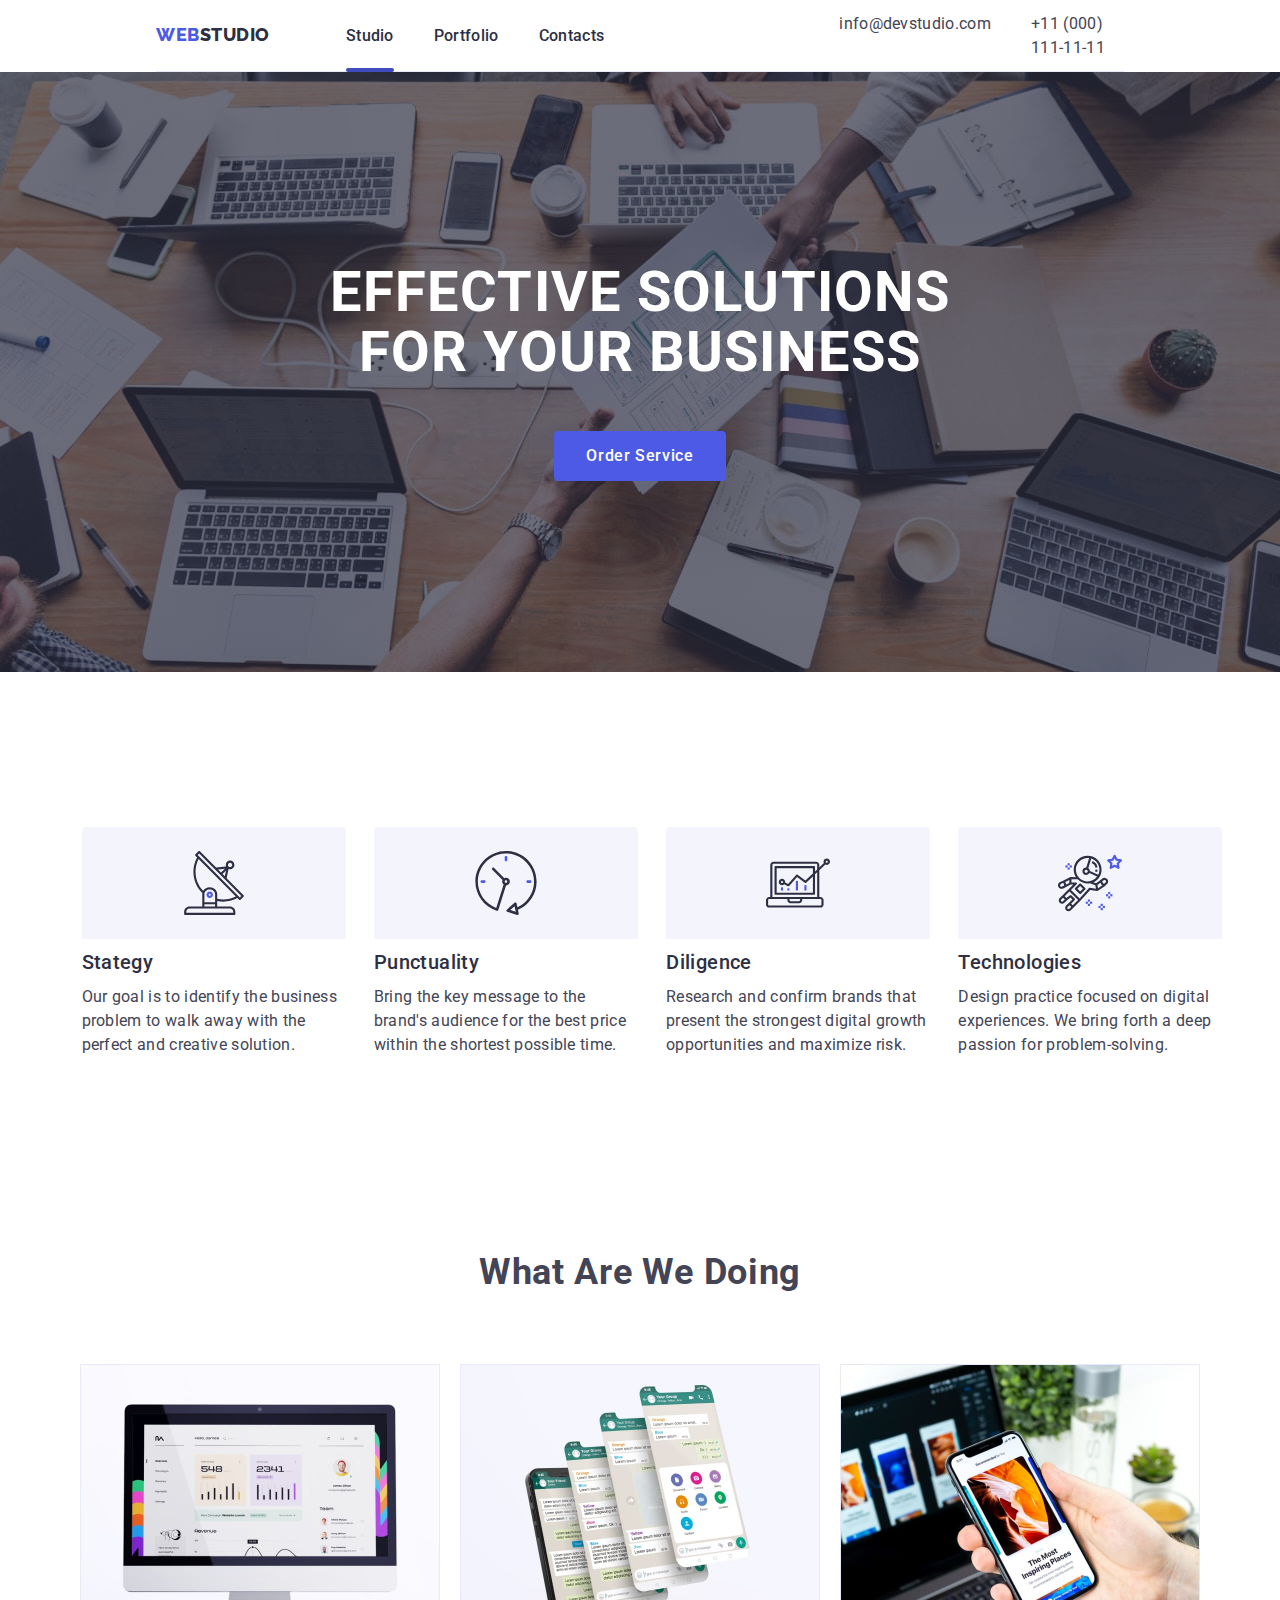
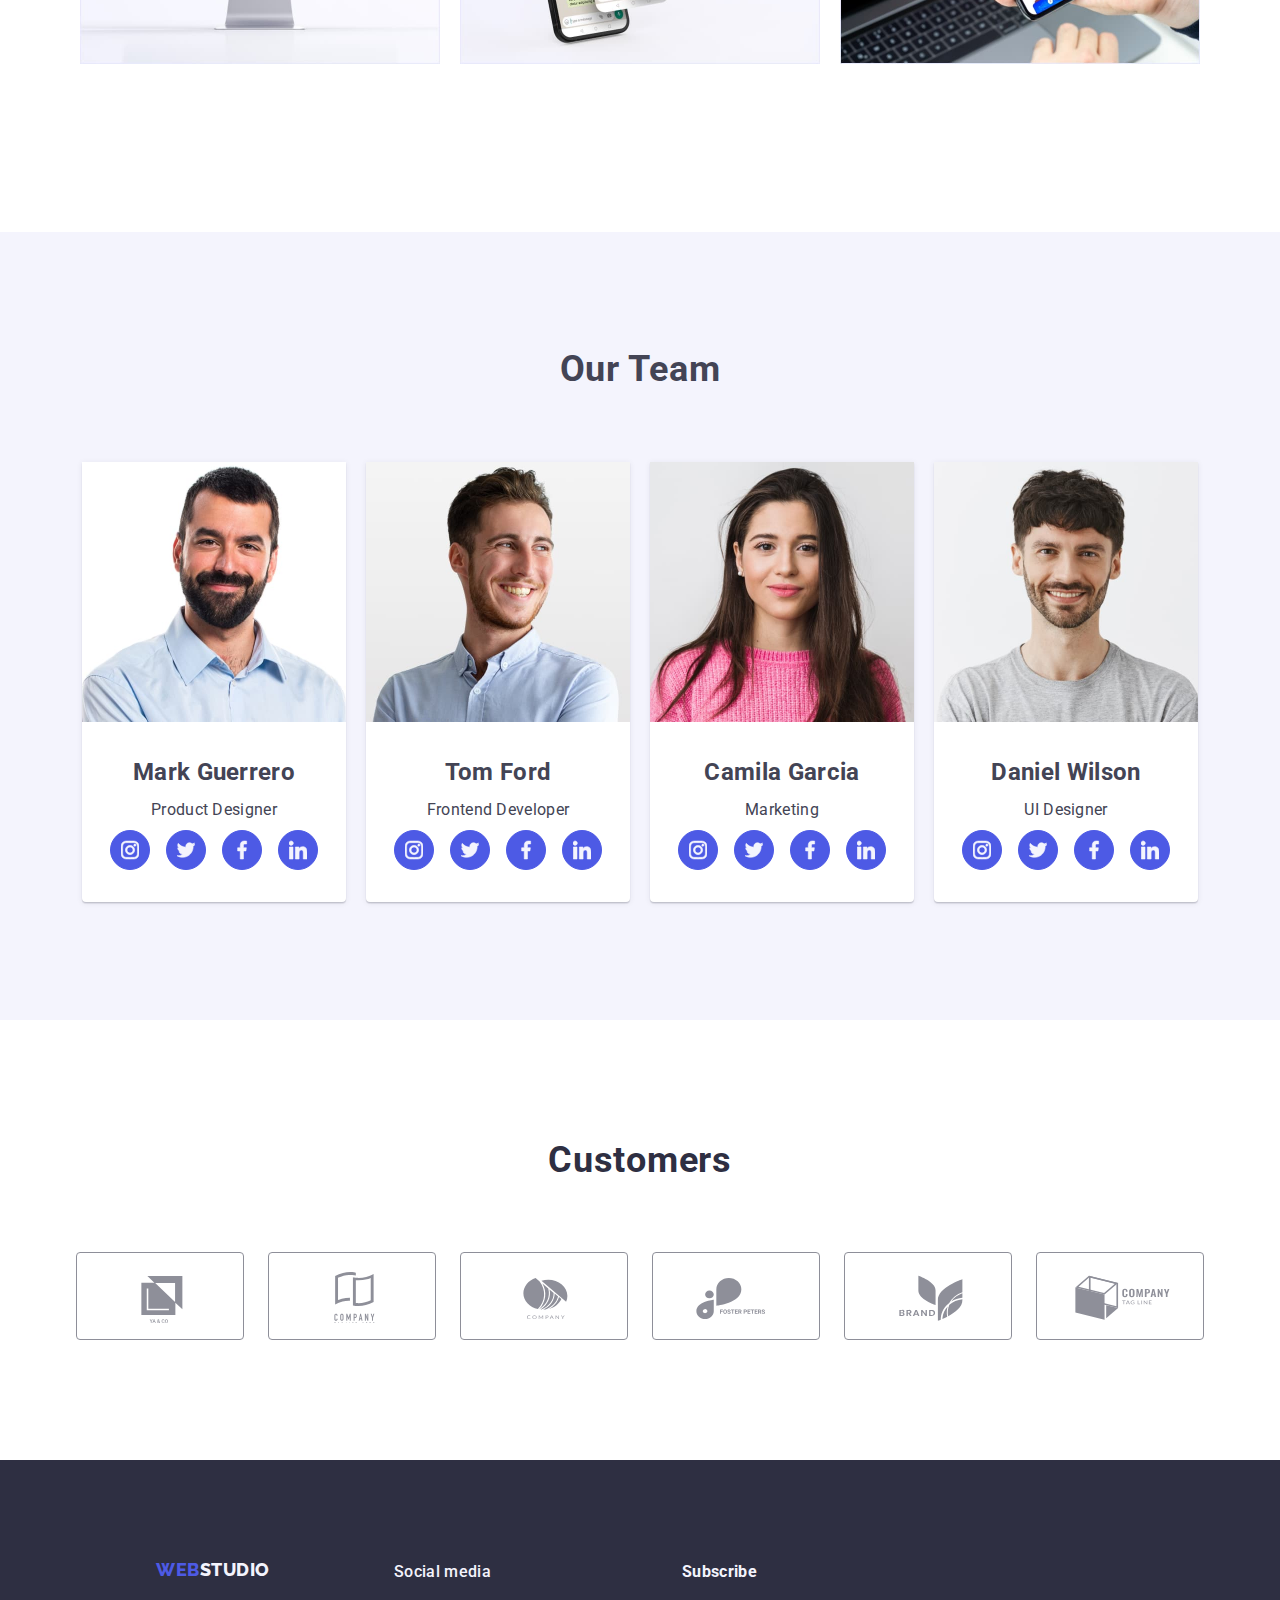
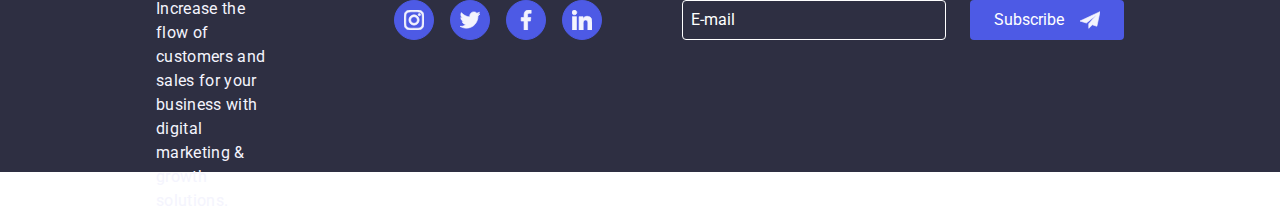
==== commit ff0de0de: "Update index.html" ====
--- a/index.html
+++ b/index.html
@@ -23,17 +23,14 @@
                 <li>
                     <a href="index.html" target="_parent" class="link nav-link-active"
                     >Studio</a>
-                    <div class="underline"></div>
                 </li>
                 <li>
                     <a href="portfolio.html" target="_parent" class="link nav-link"
                     >Portfolio</a>
-                    <div class="underline"></div>
                 </li>
                 <li>
                     <a href="contact.html" target="_parent" class="link nav-link"
                     >Contacts</a>
-                    <div class="underline"></div>
                 </li>
             </ul>
             </nav>
@@ -68,21 +65,21 @@
                 </button>
                 <h4 class="contacts-label">Leave your contacts and we will call you back</h4>
                 <form action="" class="input-container">
-                    <label for="" class="input-contacts">
+                    <label for="name" class="input-contacts">
                         <span>name</span>
                         <input type="text" class="input-box" placeholder="Full Name">
                         <svg width="18" height="18" class="icon-person">
                             <use href="./images/icons.svg#icon-person"></use>
                         </svg>
                     </label>
-                    <label for="" class="input-contacts">
+                    <label for="phone" class="input-contacts">
                         <span>phone</span>
                         <input type="tel" class="input-box" placeholder="Phone number">
                         <svg width="18" height="18" class="icon-person">
                             <use href="./images/icons.svg#icon-phone"></use>
                         </svg>
                     </label>
-                    <label for="" class="input-contacts">
+                    <label for="email" class="input-contacts">
                         <span>email</span>
                         <input type="text" class="input-box" placeholder="Email">
                         <svg width="18" height="18" class="icon-person">
@@ -90,11 +87,19 @@
                         </svg>
                     </label>
                     </label>
-                    <label for="" class="input-contacts">
+                    <label for="comment" class="input-contacts">
                         <span>comment</span>
-                        <textarea name="" id="" cols="43" rows="10" placeholder="Text input"></textarea>
+                        <textarea name="" id="" cols="30" rows="10" placeholder="Text input" class="input-text"></textarea>
                         
                     </label>
+                    </label>
+                    <label for="checkbox" class="input-contacts">
+                        <div class="privacy">
+                            <input type="checkbox" class="checked-box">
+                            <p class="policy-text">I accept the terms and conditions of the <a href="" class="policy-link">Privacy Policy</a></p>
+                        </div>
+                    </label>
+                    <button type="button" class="hero-btn send-btn">Send</button>
                 </form>
             </div>
         </div>
--- a/css/style.css
+++ b/css/style.css
@@ -27,9 +27,9 @@
     color: var(--SLATE);
     line-height: 1.5;
     letter-spacing: 0.32px;
-    width: 1440px;
-    /* height: 3200px; */
-    margin: auto;
+    /* width: 1440px; */
+    margin-left: auto;
+    margin-right: auto;
 }
 
 .logo {
@@ -77,33 +77,6 @@
     transition-timing-function: cubic-bezier(0.4, 0, 0.2, 1);
 }
 
-/* .nav-list {
-    height: 48px;
-} */
-
-/* option 1 with margin-top 24px*/
-/* .nav-list li {
-    position: relative;
-    overflow: hidden;
-    margin: 0 auto;
-}
-.underline {
-    position: absolute;
-    width: 100%;
-    height: 4px;
-    bottom: 0;
-    left: 0;
-    border-radius: 2px;
-    background: var(--OCEAN);
-    transform: translatey(100%);
-    transition: transform 250ms ease-in-out;
-    transition-timing-function: cubic-bezier(0.4, 0, 0.2, 1);
-}
-
-.nav-list li:hover .underline {
-    transform: translatey(0);
-} */
-
 /* option 2 */
 .nav-link:hover {
     padding-bottom: 23px;
@@ -113,28 +86,6 @@
     transition-timing-function: cubic-bezier(0.4, 0, 0.2, 1);
 }
 
-/* option 3 with margin-top 24px*/
-/* .underline {
-    display: flex;
-    flex-direction: column; 
-    gap: 20px;
-    margin: 0;
-    padding: 0;
-}
-
-.line {
-    height: 4px;
-    width: 100%;
-    border-radius: 2px;
-    background-color: var(--OCEAN);
-    transition: transform 250ms ease-in-out;
-    transition-timing-function: cubic-bezier(0.4, 0, 0.2, 1);
-    visibility: hidden;
-}
-.underline:hover .line {
-    visibility: visible;
-} */
-
 .nav-link-active::after {
     position: relative;
     content: " ";
@@ -147,9 +98,13 @@
 }
 
 .hero {
-    /* background: var(--GREY); */
-    /* background-blend-mode: darken; */
     background-image: linear-gradient(to top, var(--GREY), var(--GREY)), url(../images/people-office.jpg);
+    background-repeat: no-repeat;
+    /* width: 1440px; */
+    margin-left: auto;
+    margin-right: auto;
+    background-size: cover;
+    background-position: center;
 }
 
 .hero-text {
@@ -242,12 +197,14 @@
     background: var(--WHITE);
     align-items: center;
     justify-content: center;
+    margin-left: 156px;
+    margin-right: 156px;
+    flex-wrap: nowrap;
 }
 
 .nav-parent {
     display: flex;
     align-items: center;
-    /* justify-content: center; */
 }
 
 .logo {
@@ -259,15 +216,15 @@
 .nav-list {
     display: flex;
     margin-top: 4px;
-    /* align-items: center; */
     gap: 40px;
-    padding-inline-start: 76px;
+    margin-inline-start: 76px;
+    margin-inline-end: 235px;
 }
 
 .nav-contact {
     display: flex;
-    padding-inline-start: 350px;
     gap: 40px;
+    flex-wrap: nowrap;
 }
 
 /* end of navigation positioning */
@@ -278,7 +235,6 @@
     align-items: center;
     justify-content: center;
     flex-direction: column;
-    width: 1440px;
     height: 600px;
     flex-shrink: 0;
 }
@@ -491,11 +447,6 @@
     gap: 16px;
 }
 
-/* .logo {
-    display: inline-flex;
-    height: 24px;
-    width: 115px;
-} */
 
 .social-container {
     display: inline-flex;
@@ -554,11 +505,11 @@
     border: 1px solid var(--WHITE) ;
     padding: 16px 8px;
     background: transparent;
+    color: var(--WHITE);
 }
 .input-email::placeholder {
     color: var(--WHITE);
 }
-
 .subscribe-btn {
     display: flex;
     gap: 16px;
@@ -575,9 +526,7 @@
 /* end of footer */
 
 /* start general styling for Portfolio page */
-/* .portfolio {
-    height: 1900px;
-} */
+
 .nav-btn button {
     font-weight: 500;
     text-transform: capitalize;
@@ -734,18 +683,6 @@
     
 }
 
-/* .data-modal-close {
-    display: flex;
-    float: right;
-    font-size: 20px;
-    margin: 24px 24px 0 0;
-    background-color: var(--CORNFLOWER);
-    width: 20px;
-    height: 20px;
-    border-radius: 50%;
-    align-items: center;
-    justify-content: center;
-} */
 .data-modal-close {
     display: flex;
     justify-content: center;
@@ -768,7 +705,7 @@
     letter-spacing: 0.32px;
     color: var(--NAVY-BLUE);
     display: flex;
-    margin-top: 72px;
+    margin-top: 60px;
     margin-bottom: 16px;
     justify-content: center;
 }
@@ -802,7 +739,10 @@
 
 }
 .input-box:hover,
-.input-box:focus{
+.input-box:focus,
+.input-text:hover, .input-text:focus {
+    outline: none;
+    border-color: var(--IRIS);
     border: 1px solid var(--IRIS);
     transition: transform 250ms ease-in-out;
     transition-timing-function: cubic-bezier(0.4, 0, 0.2, 1);
@@ -813,4 +753,41 @@
     transition: transform 250ms ease-in-out;
     transition-timing-function: cubic-bezier(0.4, 0, 0.2, 1);
 }
+.input-text {
+    padding: 8px 16px;
+    width: 360px;
+    height: 120px;
+    flex-shrink: 0;
+}
+.privacy {
+    display: flex;
+    gap: 8px;
+    font-size: 12px;
+    line-height: 1.1428;
+    letter-spacing: 0.48px;
+    color: var(--LIGHT-SLATE);
+    text-decoration: none;
+}
+.privacy a {
+    color: currentColor;
+}
+.policy-link {
+    text-decoration: none;
+}
+.policy-link:disabled{
+    text-decoration: none;
+}
+.send-btn {
+    height: 56px;
+    width: 169px;
+    justify-content: center;
+    align-items: center;
+}
+.checked-box:checked + .policy-text {
+    color: var(--NAVY-BLUE);
+}
+.checked-box:checked + .policy-text a{
+    color: var(--IRIS);
+    text-decoration: underline;
+}
 /* end of modal script */